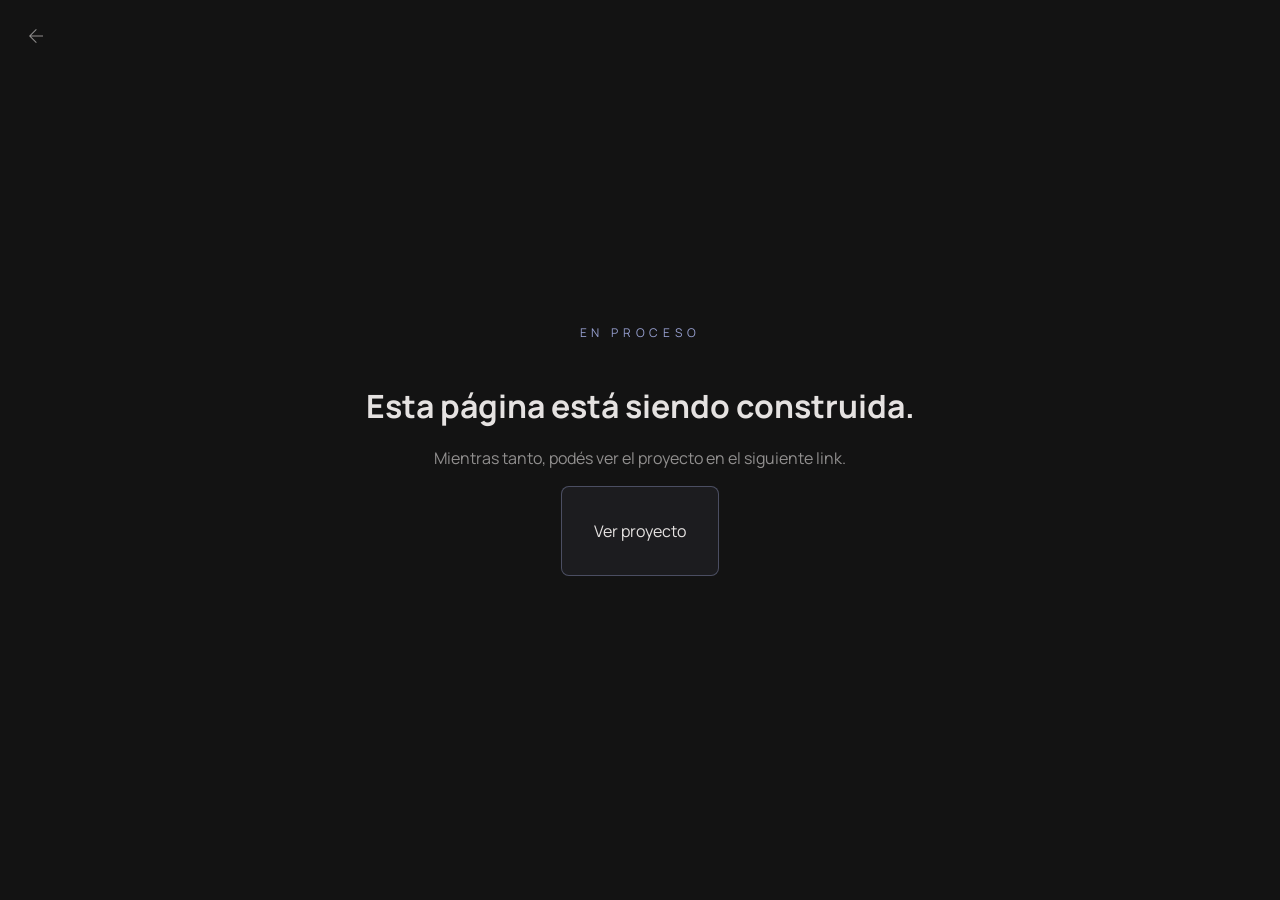
==== cinefilos.html @ 5c8c3d4a "Add files via upload" ====
<!DOCTYPE html>
<html lang="es">

<head>
    <meta charset="utf-8" />
    <meta content="width=device-width, initial-scale=1.0" name="viewport" />
    <title>Cinéfilos | Lautaro Franco</title>
    <link rel="icon" type="image/x-icon" href="img/ico.png">
    <link
        href="https://fonts.googleapis.com/css2?family=Plus+Jakarta+Sans:wght@400;600;700;800&family=Manrope:wght@400;500;700&display=swap"
        rel="stylesheet" />
    <link href="https://fonts.googleapis.com/css2?family=Material+Symbols+Outlined:wght,FILL@100..700,0..1&display=swap"
        rel="stylesheet" />
    <link rel="stylesheet" href="style.css">
</head>

<body>
    <a href="index.html" class="boton-volver">
        <span class="material-symbols-outlined">arrow_back</span>
    </a>

    <div class="pagina-proceso">
        <p class="etiqueta-superior">EN PROCESO</p>
        <h1>Esta página está siendo construida.</h1>
        <p class="texto-proceso">Mientras tanto, podés ver el proyecto en el siguiente link.</p>
        <a href="link" target="_blank" class="boton-filtro filtro-activo">
            Ver proyecto
        </a>
    </div>
</body>

</html>
---- style.css ----
/* =========================================
   VARIABLES Y REINICIO
   ========================================= */
:root {
    /* Paleta de colores */
    --fondo: #131313;
    --texto-principal: #e5e2e1;
    --primario: #b8c3ff;
    --secundario: #ffb4a4;
    --terciario: #e9c400;
    --fondo-superficie-oscura: #0e0e0e;
    --fondo-superficie-clara: #1c1b1b;
    --fondo-superficie: #201f1f;
    --borde-variante: #45474b;
    --borde: #8f9095;

    /* Tipografía */
    --fuente-titulos: 'Plus Jakarta Sans', sans-serif;
    --fuente-cuerpo: 'Manrope', sans-serif;

    /* Efectos */
    --transicion: all 0.4s cubic-bezier(0.4, 0, 0.2, 1);
}

* {
    margin: 0;
    padding: 0;
    box-sizing: border-box;
}

body {
    background-color: var(--fondo);
    color: var(--texto-principal);
    font-family: var(--fuente-cuerpo);
    line-height: 1.5;
    -webkit-font-smoothing: antialiased;
}

.banner-aviso {
    background-color: #2e3264;
    color: #fff;
    text-align: center;
    padding: 20px;
    font-weight: bold;
    font-size: 1.2rem;
    width: 100%;
    box-sizing: border-box;
}

a {
    text-decoration: none;
    color: inherit;
}

button {
    background: none;
    border: none;
    cursor: pointer;
    font-family: inherit;
}

/* Tipografía global e Iconos */
.material-symbols-outlined {
    font-variation-settings: 'FILL' 0, 'wght' 200, 'GRAD' 0, 'opsz' 24;
    font-size: 24px;
}

.texto-primario {
    color: var(--primario);
}

.texto-secundario {
    color: var(--secundario);
}

.texto-terciario {
    color: var(--terciario);
}

/* Diseño base */
.contenedor {
    max-width: 100rem;
    margin: 0 auto;
    padding: 0 2rem;
}

@media (min-width: 2000px) {
    .contenedor {
        max-width: 120rem;
        margin: 0 auto;
        padding: 0 2rem;
    }
}

.contenido-principal {
    padding-bottom: 0rem;
    width: 100%;
}

/* =========================================
   SECCIÓN DE INICIO
   ========================================= */
.contenedor-degradado-inicio {
    background: radial-gradient(circle at 50% 0%, rgba(184, 195, 255, 0.08) 0%, rgba(19, 19, 19, 0) 75%);
    width: 100%;
    margin-bottom: 8rem;
    padding-top: 7rem;
}

.contenido-inicio {
    display: flex;
    flex-direction: column;
    align-items: center;
    text-align: center;
}

.etiqueta-superior {
    font-family: var(--fuente-cuerpo);
    color: var(--primario);
    letter-spacing: 0.4em;
    text-transform: uppercase;
    font-size: 0.75rem;
    margin-bottom: 1.5rem;
    opacity: 0.8;
}

.titulo-principal {
    font-family: var(--fuente-titulos);
    font-size: 12vw;
    font-weight: 800;
    line-height: 0.85;
    letter-spacing: -0.05em;
    margin-bottom: 1.5rem;
}

@media (min-width: 768px) {
    .titulo-principal {
        font-size: 9rem;
    }
}

.titulo-principal span {
    color: rgba(143, 144, 149, 0.2);
}

.contenedor-biografia {
    max-width: 42rem;
    color: var(--borde);
    font-size: 1.125rem;
    font-weight: 500;
    line-height: 1.625;
    margin-bottom: 5rem;
}

/* Filtros / Pestañas */
.grilla-filtros {
    display: grid;
    grid-template-columns: repeat(2, 1fr);
    gap: 1rem;
    width: 100%;
    max-width: 64rem;
}

@media (min-width: 768px) {
    .grilla-filtros {
        grid-template-columns: repeat(4, 1fr);
    }
}

.boton-filtro {
    display: flex;
    flex-direction: column;
    align-items: center;
    justify-content: center;
    padding: 2rem;
    border: 1px solid rgba(69, 71, 75, 0.2);
    border-radius: 0.5rem;
    background-color: var(--fondo-superficie-clara);
    color: var(--texto-principal);
    transition: var(--transicion);
    position: relative;
}

.boton-filtro:hover {
    border-color: rgba(184, 195, 255, 0.4);
    background-color: var(--fondo-superficie);
}

.icono-filtro {
    font-size: 1.875rem !important;
    color: var(--primario);
    margin-bottom: 0.75rem;
    opacity: 0.6;
    transition: var(--transicion);
}

.icono-secundario {
    color: var(--secundario);
}

.icono-terciario {
    color: var(--terciario);
}

.boton-filtro:hover .icono-filtro,
.boton-filtro.filtro-activo .icono-filtro {
    opacity: 1;
}

.texto-filtro {
    font-family: var(--fuente-titulos);
    font-size: 0.75rem;
    font-weight: 700;
    letter-spacing: 0.2em;
    text-transform: uppercase;
}

.boton-filtro.filtro-activo {
    border-color: rgba(184, 195, 255, 0.3);
    background: rgba(184, 195, 255, 0.05);
}

/* =========================================
   GALERÍA DE PROYECTOS
   ========================================= */
.seccion-galeria {
    margin-bottom: 4rem;
}

.cabecera-galeria {
    margin-bottom: 3rem;
}

.etiqueta-galeria {
    font-family: var(--fuente-cuerpo);
    color: var(--secundario);
    letter-spacing: 0.1em;
    text-transform: uppercase;
    font-size: 10px;
}

.titulo-seccion {
    font-family: var(--fuente-titulos);
    font-size: 3rem;
    font-weight: 700;
    margin-top: 0.5rem;
}

.grilla-proyectos {
    display: grid;
    grid-template-columns: 1fr;
    gap: 2rem;
}

@media (min-width: 768px) {
    .grilla-proyectos {
        grid-template-columns: repeat(12, 1fr);
    }

    .proyecto-grande {
        grid-column: span 8;
    }

    .proyecto-mediano {
        grid-column: span 6;
    }

    .proyecto-pequeno {
        grid-column: span 4;
    }
}

/* =========================================
   TARJETAS HORIZONTALES (ESTILO UI/UX)
   ========================================= */

.proyecto-fila {
    grid-column: 1 / -1;
}

.tarjeta-horizontal {
    display: flex;
    flex-direction: column;
    background-color: var(--fondo-superficie);
    border: 1px solid rgba(69, 71, 75, 0.3);
    border-radius: 0.5rem;
    overflow: hidden;
    position: relative;
    transition: transform 0.4s ease;
}

@media (min-width: 768px) {
    .tarjeta-horizontal {
        flex-direction: row;
    }
}

.info-horizontal {
    flex: 1;
    padding: 2rem 2rem;
    display: flex;
    flex-direction: column;
    justify-content: center;
}

.titulo-horizontal {
    font-family: var(--fuente-titulos);
    font-size: 3rem;
    font-weight: 800;
    color: white;
    line-height: 1.1;
    margin-bottom: 0.5rem;
}

.subtitulo-horizontal {
    font-family: var(--fuente-cuerpo);
    font-size: 1.4rem;
    font-weight: 500;
    color: var(--texto-principal);
    margin-bottom: 1.5rem;
}

.linea-divisoria {
    width: 100%;
    height: 1px;
    background-color: rgba(255, 255, 255, 0.1);
    margin-bottom: 2rem;
}

.descripcion-horizontal {
    color: var(--texto-principal);
    font-size: 1.1rem;
    line-height: 1.6;
    margin-bottom: 3rem;
    opacity: 0.8;
}

/* Estilos de la parte derecha (Imagen) */
.imagen-horizontal {
    flex: 1.2;
    overflow: hidden;
}

.imagen-horizontal img {
    width: 100%;
    height: 100%;
    object-fit: cover;
    transition: transform 0.7s ease;
}

/* ACA TERMINA LA TARJETA UI/UX */

.item-proyecto {
    cursor: pointer;
}

.item-proyecto.oculto {
    display: none;
}

.animar-fade {
    animation: aparecerSutil 0.5s ease forwards;
}

@keyframes aparecerSutil {
    0% {
        opacity: 0;
        transform: translateY(10px) scale(0.98);
    }

    100% {
        opacity: 1;
        transform: translateY(0) scale(1);
    }
}

.tarjeta-proyecto {
    background-color: var(--fondo-superficie);
    border-radius: 0.125rem;
    margin-bottom: 1.5rem;
    overflow: hidden;
    position: relative;
}

.proporcion-16-9 {
    aspect-ratio: 16 / 9;
}

.proporcion-3-4 {
    aspect-ratio: 3 / 4;
}

.proporcion-4-3 {
    aspect-ratio: 4 / 3;
}

.proporcion-21-9 {
    aspect-ratio: 21 / 9;
}

.tarjeta-proyecto img {
    width: 100%;
    height: 100%;
    object-fit: cover;
    opacity: 0.9;
    transition: transform 0.7s ease, opacity 0.4s ease;
}

.item-proyecto:hover img {
    transform: scale(1.05);
    opacity: 1;
}

.contenedor-etiquetas {
    position: absolute;
    bottom: 1.5rem;
    left: 1rem;
    display: flex;
    gap: 0.5rem;
}

.etiqueta {
    background: rgba(19, 19, 19, 0.8);
    backdrop-filter: blur(12px);
    padding: 0.25rem 0.5rem;
    font-size: 10px;
    font-family: var(--fuente-cuerpo);
    text-transform: uppercase;
    letter-spacing: 0.1em;
    border-radius: 0.25rem;
    border: 1px solid transparent;
}

.etiqueta-primaria {
    color: var(--primario);
    border-color: rgba(131, 226, 255, 0.2);
    align-self: flex-start;
    font-size: 12px;
}

.etiqueta-secundaria {
    color: var(--secundario);
    border-color: rgba(255, 180, 164, 0.2);
}

.etiqueta-terciaria {
    color: var(--terciario);
    border-color: rgba(233, 196, 0, 0.2);
}

.titulo-proyecto {
    font-family: var(--fuente-titulos);
    font-size: 1.5rem;
    font-weight: 700;
    margin-bottom: 0.5rem;
}

.descripcion-proyecto {
    color: var(--borde);
    font-size: 0.875rem;
    font-weight: 500;
}

/* =========================================
   CONTACTO
   ========================================= */
.seccion-contacto {
    margin-top: 6rem;
    background-color: var(--fondo-superficie-oscura);
    padding: 6rem 0;
    width: 100%;
}

.flex-contacto {
    display: flex;
    flex-direction: column;
    align-items: center;
    text-align: center;
}

.titulo-contacto {
    font-family: var(--fuente-titulos);
    font-size: 3rem;
    font-weight: 700;
    letter-spacing: -0.05em;
    margin-bottom: 3rem;
}

@media (min-width: 768px) {
    .titulo-contacto {
        font-size: 4.5rem;
    }
}

.enlaces-contacto {
    display: flex;
    flex-direction: column;
    gap: 1.5rem;
    align-items: center;
}

.item-contacto {
    display: flex;
    align-items: center;
    gap: 0.75rem;
    font-family: var(--fuente-titulos);
    font-weight: 600;
    font-size: 1.125rem;
    letter-spacing: 0.025em;
}

.item-contacto span:first-child {
    opacity: 0.8;
    transition: var(--transicion);
}

.item-contacto:hover span:first-child {
    opacity: 1;
}

/* =========================================
   HERRAMIENTAS
   ========================================= */
.seccion-herramientas {
    margin-bottom: 6rem;
    padding-top: 4rem;
    border-top: 1px solid rgba(69, 71, 75, 0.05);
}

.cabecera-herramientas {
    text-align: center;
    margin-bottom: 3rem;
}

.grilla-herramientas {
    display: grid;
    grid-template-columns: repeat(2, 1fr);
    gap: 1.5rem;
}

@media (min-width: 768px) {
    .grilla-herramientas {
        grid-template-columns: repeat(3, 1fr);
    }
}

.tarjeta-herramienta {
    background-color: var(--fondo-superficie-clara);
    border: 1px solid rgba(69, 71, 75, 0.05);
    border-radius: 0.25rem;
    padding: 2.5rem;
    display: flex;
    flex-direction: column;
    align-items: center;
    text-align: center;
    transition: var(--transicion);
}

.imagen-herramienta {
    width: 60px;
    height: 60px;
    object-fit: contain;
    margin-bottom: 1.5rem;
    opacity: 1;
    transition: var(--transicion);
}

.tarjeta-herramienta:hover .imagen-herramienta {
    transform: scale(1.2);
}

.nombre-herramienta {
    font-family: var(--fuente-cuerpo);
    font-size: 10px;
    text-transform: uppercase;
    letter-spacing: 0.1em;
    font-weight: 700;
    color: var(--borde);
    /* Color suave para el texto */
    transition: var(--transicion);
}

@media (max-width: 570px) {

    .titulo-seccion {
        font-size: 2.2rem;
    }
}

.tarjeta-herramienta:hover .nombre-herramienta {
    color: var(--primario);
}

/* =========================================
   PIE DE PÁGINA Y NAVEGACIÓN MÓVIL
   ========================================= */
.pie-de-pagina {
    background-color: #0e0e0e;
    padding: 3rem 0;
    width: 100%;
}

.contenido-pie {
    border-top: 1px solid rgba(69, 71, 75, 0.2);
    padding-top: 3rem;
    text-align: center;
}

@media (min-width: 768px) {
    .contenido-pie {
        text-align: left;
    }
}

/* =========================================
   ANIMACIONES DE SCROLL
   ========================================= */
.revelar {
    opacity: 0;
    transform: translateY(40px);
    transition: opacity 0.8s ease-out, transform 0.8s ease-out;
    will-change: opacity, transform;
}

.revelar.visible {
    opacity: 1;
    transform: translateY(0);
}

/* =========================================
   VISOR DE IMÁGENES (LIGHTBOX)
   ========================================= */
#visor-imagenes {
    position: fixed;
    top: 0;
    left: 0;
    width: 100vw;
    height: 100vh;
    background-color: rgba(14, 14, 14, 0.95);
    backdrop-filter: blur(10px);
    z-index: 1000;
    display: flex;
    justify-content: center;
    align-items: center;
    opacity: 0;
    visibility: hidden;
    transition: opacity 0.4s ease, visibility 0.4s ease;
}

#visor-imagenes.activo {
    opacity: 1;
    visibility: visible;
}

#imagen-ampliada {
    max-width: 90%;
    max-height: 90vh;
    object-fit: contain;
    border-radius: 0.25rem;
    box-shadow: 0 10px 40px rgba(0, 0, 0, 0.8);
    transform: scale(0.95);
    transition: transform 0.4s ease;
}

#visor-imagenes.activo #imagen-ampliada {
    transform: scale(1);
}

#cerrar-visor {
    position: absolute;
    top: 2rem;
    right: 2rem;
    color: var(--texto-principal);
    font-size: 3rem !important;
    cursor: pointer;
    transition: 0.4s;
    z-index: 1010;
}

#cerrar-visor:hover {
    color: var(--primario);
    transform: scale(1.1);
}

.boton-volver {
    position: fixed;
    top: 24px;
    left: 24px;
    display: flex;
    align-items: center;
    justify-content: center;
    text-decoration: none;
    color: inherit;
    opacity: 0.6;
    transition: opacity 0.2s;
}

.boton-volver:hover {
    opacity: 1;
}

.pagina-proceso {
    display: flex;
    flex-direction: column;
    align-items: center;
    justify-content: center;
    text-align: center;
    min-height: 100vh;
    gap: 16px;
    padding: 24px;
}

.texto-proceso {
    opacity: 0.6;
}
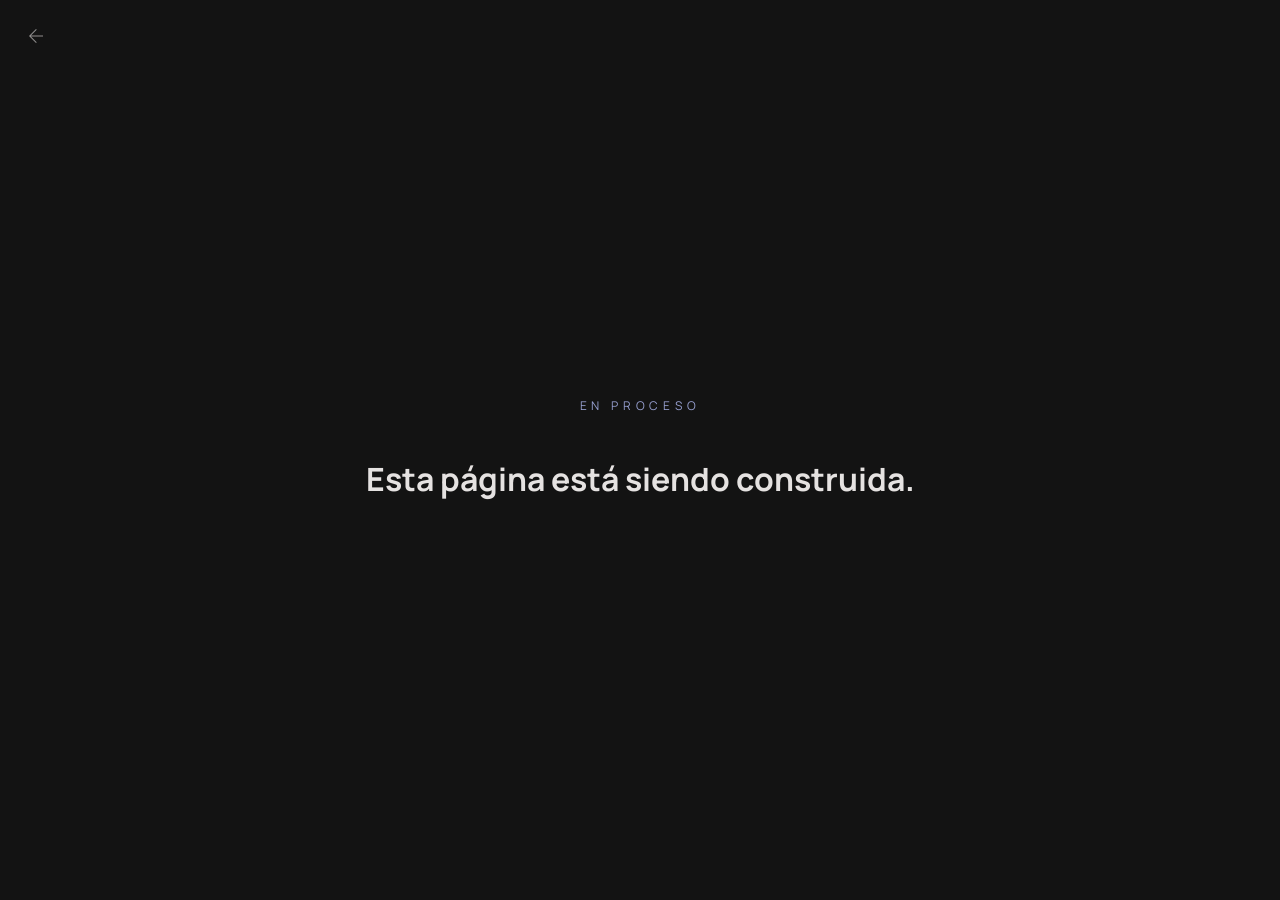
==== commit 86566c13: "Update cinefilos.html" ====
--- a/cinefilos.html
+++ b/cinefilos.html
@@ -22,11 +22,10 @@
     <div class="pagina-proceso">
         <p class="etiqueta-superior">EN PROCESO</p>
         <h1>Esta página está siendo construida.</h1>
-        <p class="texto-proceso">Mientras tanto, podés ver el proyecto en el siguiente link.</p>
+    <!--    <p class="texto-proceso">Mientras tanto, podés ver el proyecto en el siguiente link.</p>
         <a href="link" target="_blank" class="boton-filtro filtro-activo">
             Ver proyecto
-        </a>
+        </a>-->
     </div>
 </body>
-
-</html>+</html>
--- a/style.css
+++ b/style.css
@@ -139,6 +139,19 @@
     }
 }
 
+
+@media (max-width: 768px) {
+    .titulo-principal {
+        font-size: 7rem;
+    }
+}
+
+@media (max-width: 638px) {
+    .titulo-principal {
+        font-size: 5rem;
+    }
+}
+
 .titulo-principal span {
     color: rgba(143, 144, 149, 0.2);
 }
@@ -150,6 +163,16 @@
     font-weight: 500;
     line-height: 1.625;
     margin-bottom: 5rem;
+}
+
+@media (max-width: 458px) {
+    .titulo-principal {
+        font-size: 4rem;
+    }
+
+    .contenedor-biografia {
+        font-size: 1rem;
+    }
 }
 
 /* Filtros / Pestañas */
@@ -617,15 +640,21 @@
    ========================================= */
 .revelar {
     opacity: 0;
-    transform: translateY(40px);
-    transition: opacity 0.8s ease-out, transform 0.8s ease-out;
-    will-change: opacity, transform;
+    transform: translateY(20px);
+    transition: opacity 0.4s ease-out, transform 0.4s ease-out;
 }
 
 .revelar.visible {
     opacity: 1;
     transform: translateY(0);
 }
+
+@media (max-width: 4068px) { /* prueba */
+    .revelar {
+        opacity: 1;
+        transform: none;
+        transition: none;
+    }
 
 /* =========================================
    VISOR DE IMÁGENES (LIGHTBOX)
@@ -712,4 +741,4 @@
 
 .texto-proceso {
     opacity: 0.6;
-}+}
